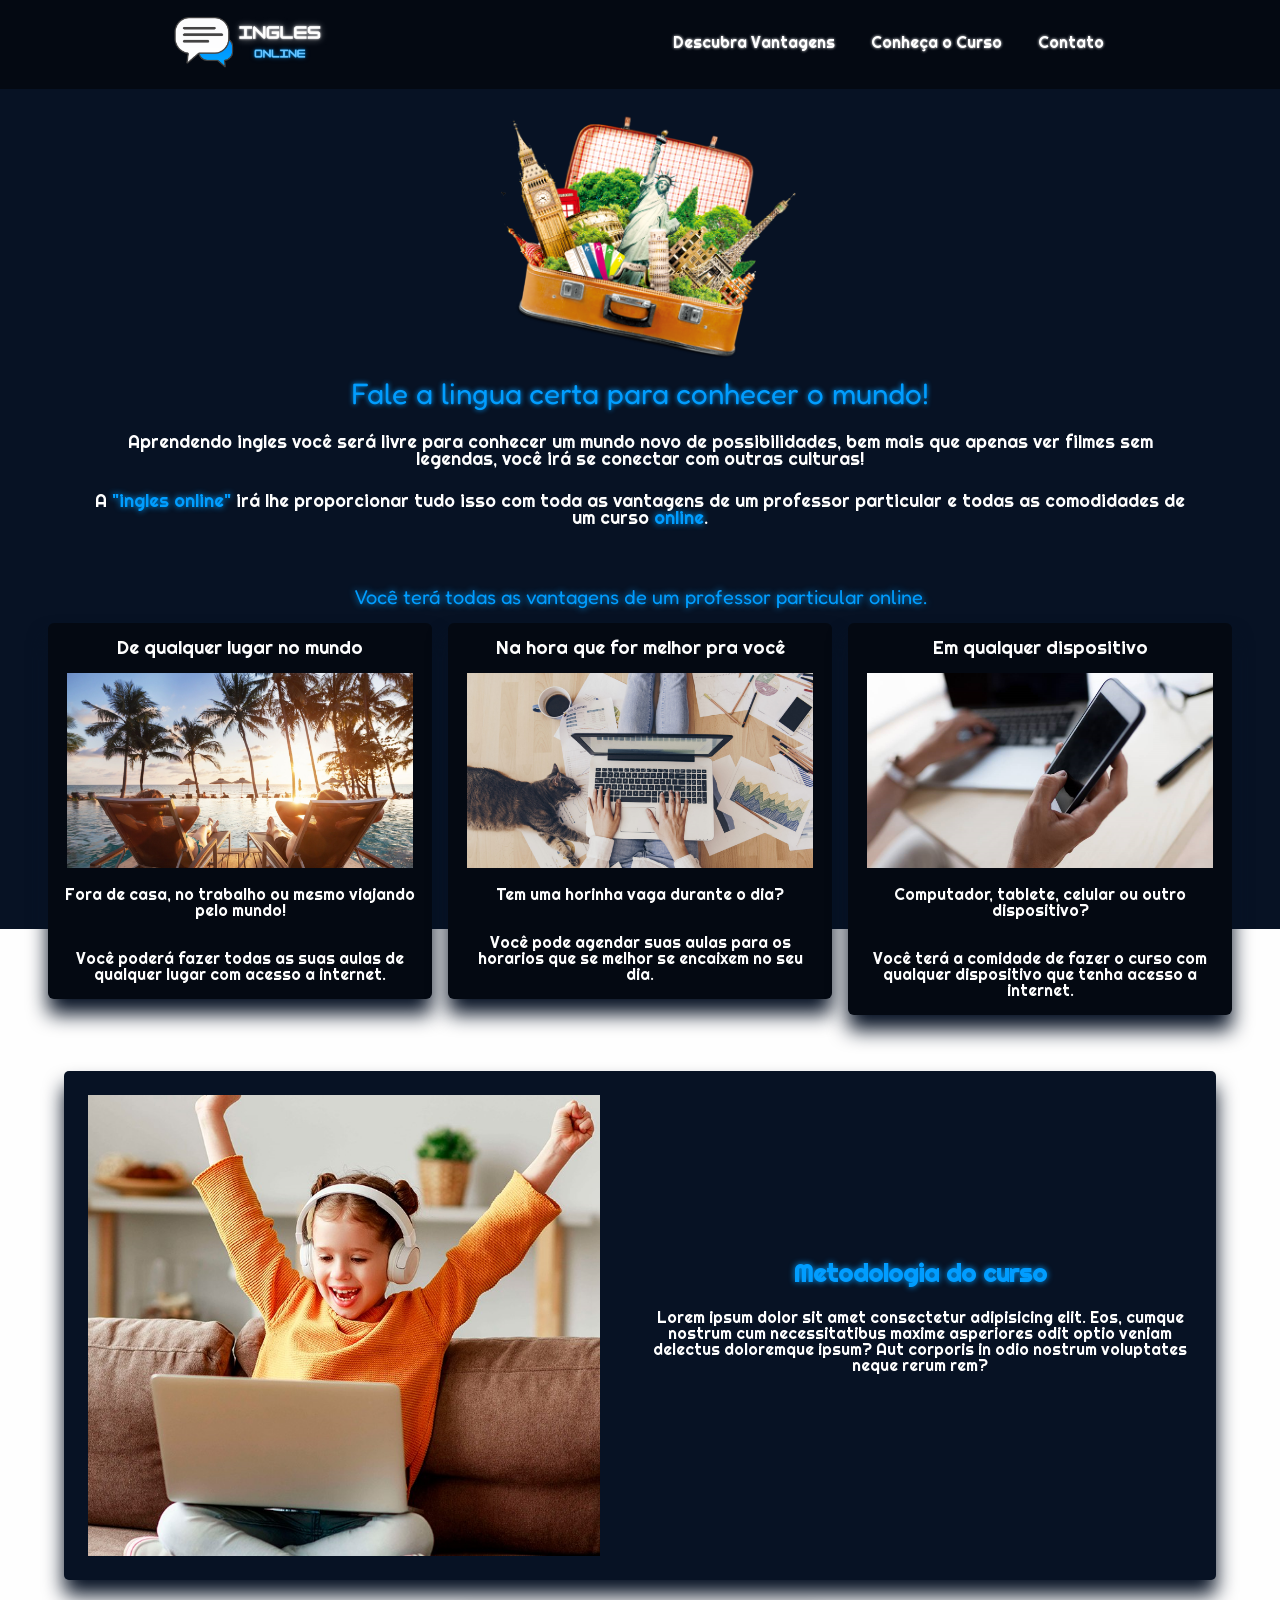
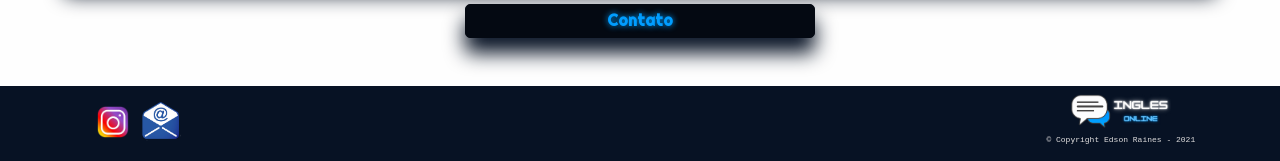
==== index.html @ b85695c8 "cabecalho position" ====
<!DOCTYPE html>
<html lang="pt-br">
<head>
    <meta charset="UTF-8">
    <meta http-equiv="X-UA-Compatible" content="IE=edge">
    <meta name="viewport" content="width=device-width, initial-scale=1.0">
    <title>Ingles Online</title>

    <link rel="preconnect" href="https://fonts.googleapis.com">
    <link rel="preconnect" href="https://fonts.gstatic.com" crossorigin>
    <link href="https://fonts.googleapis.com/css2?family=Fredoka+One&family=Righteous&display=swap" rel="stylesheet">
    <link rel="stylesheet" href="/css/assents/reset.css">
    <link rel="stylesheet" href="/css/assents/base.css">
    <link rel="stylesheet" href="/css/assents/cabecalho.css">
    <link rel="stylesheet" href="/css/assents/chamada.css">
    <link rel="stylesheet" href="/css/assents/vantagens.css">
    <link rel="stylesheet" href="/css/assents/metodologia.css">
    <link rel="stylesheet" href="/css/assents/rodape.css">
</head>
<body>
    <header class="cabecalho container">
        <img class="cabecalho__logo" src="/css/imagens/Logo.png" alt="Logo do site e voltar ao inicio">
        <nav class="cabecalho__navegacao">
            <ul>
                <li class="cabecalho__itens"><a class="cabecalho__link" href="#linkVantagens">Descubra Vantagens</a></li>
                <li class="cabecalho__itens"><a class="cabecalho__link" href="#linkMetodologia">Conheça o Curso</a></li>
                <li class="cabecalho__itens"><a class="cabecalho__link" href="/contato.html">Contato</a></li>
            </ul>
        </nav>
    </header>
    <main>
        <section class="chamada container">
            <img src="/css/imagens/imagemBackHome.png" alt="" class="chamada__imagem">
            <h1 class="chamada__titulo">Fale a lingua certa para conhecer o mundo!</h1>
            <p class="chamada__texto1">Aprendendo ingles você será livre para conhecer um mundo novo de possibilidades, bem mais que apenas ver filmes sem legendas, você irá se conectar com outras culturas!</p>
            <p class="chamada__texto2">A <strong>"ingles online"</strong> irá lhe proporcionar tudo isso com toda as vantagens de um professor particular e todas as comodidades de um curso <strong>online</strong>.</p></p>
        </section>
        <section id="linkVantagens" class="vantagens container">
            <h2 class="vantagens__titulo">Você terá todas as vantagens de um professor particular <strong>online.</strong></h2>
            <ul class="vantagens__lista">
                <li class="vantagens__itens">
                    <h3 class="vantagens__itens--titulos">De qualquer lugar no mundo</h3>
                    <img class="vantagens__itens--imagens" src="/css/imagens/cardAnyPlace.png" alt="">
                    <p class="vantagens__itens--textos">Fora de casa, no trabalho ou mesmo viajando pelo mundo!</p>
                    <p class="vantagens__itens--textos">Você poderá fazer todas as suas aulas de qualquer lugar com acesso a internet.</p>
                </li>
                <li class="vantagens__itens">
                    <h3 class="vantagens__itens--titulos">Na hora que for melhor pra você</h3>
                    <img class="vantagens__itens--imagens" src="/css/imagens/cardBestTime.PNG" alt="">
                    <p class="vantagens__itens--textos">Tem uma horinha vaga durante o dia?</p>
                    <p class="vantagens__itens--textos">Você pode agendar suas aulas para os horarios que se melhor se encaixem no seu dia.</p>
                </li>
                <li class="vantagens__itens">
                    <h3 class="vantagens__itens--titulos">Em qualquer dispositivo</h3>
                    <img class="vantagens__itens--imagens" src="/css/imagens/cardDevices.PNG" alt="">
                    <p class="vantagens__itens--textos">Computador, tablete, celular ou outro dispositivo?  </p>
                    <p class="vantagens__itens--textos">Você terá a comidade de fazer o curso com qualquer dispositivo que tenha acesso a internet.</p>
                </li>
            </ul>
        </section>
        <section id="linkMetodologia" class="metodologia container">
            <div class="metodologia__card">
                <img src="/css/imagens/cardMetodologia.jpg" alt="" class="metodologia__card--imagem">
                <div class="metodologia__card--textBox">
                    <h2 class="metodologia__card--titulo">Metodologia do curso</h2>
                    <p class="metodologia__card--texto">Lorem ipsum dolor sit amet consectetur adipisicing elit. Eos, cumque nostrum cum necessitatibus maxime asperiores odit optio veniam delectus doloremque ipsum? Aut corporis in odio nostrum voluptates neque rerum rem?</p>
                </div>
            </div>
            <h3 class="metodologia__botao--contato">Contato</h3>
        </section>
    </main>
    <footer class="rodape container">
        <ul class="rodape__sociais">
            <li><img class="rodape__sociais--instagram" src="/css/imagens/imgInstagram.png" alt=""></li>
            <li><img class="rodape__sociais--email" src="/css/imagens/imgEmail.png" alt=""></li>
        </ul>
        <div class="rodape__fimDaPagina">
            <img src="/css/imagens/LogoRodape.png" alt="" class="rodape__logo">
            <p class="rodape__copyright">&copy; Copyright Edson Raines - 2021</p>
        </div>
    </footer>
    
</body>
</html>
---- css/assents/base.css ----
/* font-family: 'Fredoka One', cursive; */
body {
    background: #071224;
    font-family: 'Righteous', cursive;
}


.container {
    padding: 0 6%;
}
---- css/assents/cabecalho.css ----
.cabecalho {
    background: #040912;
    width: calc (100vw - 12%);

    display: flex;
    flex-direction: column;
    align-items: center;
    padding: .75rem 0 1rem 0;

}

.cabecalho__logo {
    width: 160px;
    margin: .15rem .50rem .15rem .50rem;

}

.cabecalho__navegacao {
    text-align: center;
}

.cabecalho__itens {
    padding: .50rem 0 0 0;
    display: none;

    color: #fefefe;
    text-shadow: 0 0px 3px #FEFEFE;
}



@media screen and (min-width: 768px) {
    .cabecalho {
        width: 100%;
        flex-direction: row;
        justify-content: space-around; 
        position: fixed;
    }

    .cabecalho__itens {
        display: inline-block;
        padding: 1rem;
    }

}
---- css/assents/chamada.css ----
.chamada {
    width: calc (100vw - 12%);;
    box-sizing: border-box;

    display: flex;
    flex-direction: column;
    align-items: center;
}


.chamada__imagem {
    width: 350px;
    margin: 1rem 0 1rem 0;
}

.chamada__titulo {
    font-family: 'Fredoka One', cursive;
    text-align: center;
    font-size: 1.85rem;
    color: #019DFF;
    text-shadow: 0 0 5px #019DFF;
}

.chamada__texto1 {
    color: #fefefe;
    text-align: center;
    font-size: 1.10rem;
    margin: 1.50rem .80rem ;
}

.chamada__texto2 {
    color: #fefefe;
    text-align: center;
    font-size: 1.10rem;
    margin: 0 .75rem 1.75rem .75rem;
}

.chamada strong {
    color: #019DFF;
    text-shadow: 0 0 6px #019DFF;
    
}

@media screen and (min-width: 768px) {
    .chamada {
        padding-top:  7%;
    }

}
---- css/assents/vantagens.css ----
.vantagens {

    background-image: linear-gradient(to bottom, #071224 0,#071224 30%, #FEFEFE 30%);
    width: calc (100vw - 12%);
    box-sizing: border-box;

    display: flex;
    flex-direction: column;
    align-items: center;

}

.vantagens__titulo {
    color: #019DFF;
    font-family: 'Fredoka One', cursive;
    font-size: 1.25rem;
    text-shadow: 0 0 7px #019DFF;
    text-align: center;
    margin: 2rem 1rem .50rem 1rem;
}

.vantagens__itens {
    color: #FEFEFE;
    background: #040912;
    text-align: center;
    margin: 1.75rem auto;
    width: 85vw;
    border-radius: 6px;
    box-shadow: 0 15px 20px #071224;
}

.vantagens__itens--titulos {
    font-size: 1.15rem;
    padding: 1rem;
}

.vantagens__itens--imagens {
    width: 80vw;
}

.vantagens__itens--textos {
    padding: 1rem;
}

@media screen and (min-width: 768px) {

    .vantagens {

        background-image: linear-gradient(to bottom, #071224 0,#071224 80%, #FEFEFE 30%);

    }

    .vantagens__lista {
        display: inline-flex;
    }

    .vantagens__itens{
        margin: .50rem;
        width: 30vw;
        height: 30%;
    
    }


    .vantagens__itens--imagens {
        width: 27vw;
    }
   

}

@media screen and (min-width: 1336px) {
    .vantagens__itens{
        height: 30vw;
    }

}
---- css/assents/metodologia.css ----
.metodologia {
    background: #FEFEFE;
    width: calc (100vw - 12%);
    box-sizing: border-box;

    display: flex;
    flex-direction: column;
    align-items: center;

    padding: 1.5rem;
}

.metodologia__card {
    background:#071224;
    width: 90vw;

    display: flex;
    flex-direction: column;
    align-items: center;
    border-radius: 5px;
    box-shadow: 0 15px 20px #071224;

    color: #FEFEFE;
    text-align: center;
}

.metodologia__card--imagem {
    width: 80vw;
    padding: 1.5rem;
}

.metodologia__card--titulo {
    
    color: #019DFF;
    font-size:1.50rem;
    font-weight: 600;
    text-shadow: 0 0 6px #019DFF;
    padding: 0 0 1rem 0;
}

.metodologia__card--texto {
    padding: .50rem .75rem 1rem .75rem;
}

.metodologia__botao--contato {
    color: #019DFF;
    background-color: #040912;
    text-align: center;
    font-size: 1rem;
    font-weight: 600;
    text-shadow: 0 0 6px #019DFF;
    box-shadow: 0 15px 20px #071224;
    

    display: block;

    width: 50%;
    max-width: 350px;

    box-sizing: border-box;

    padding: .50rem .75rem;
    margin-top: 1.5rem;

    border: 1px solid #040912;
    border-radius: 5px;
}

@media screen and (min-width: 768px) {

    .metodologia{
        padding: 3rem 1.5rem;


    }
    .metodologia__card {

        flex-direction: row;
    }

    .metodologia__card--imagem {
        width: 40vw;
    }
    
}
---- css/assents/rodape.css ----
.rodape {

    width: calc (100vw - 12%);

    display: flex;
    flex-direction:row;
    flex-wrap: wrap;
    justify-content: space-between;

}

.rodape__sociais {

    display: flex;
    padding: 1rem;
    
}

.rodape__sociais--instagram {
    width: 40px;
    padding-right: .50rem;
}

.rodape__sociais--email {
    width: 40px;
}


.rodape__fimDaPagina{
    display: flex;
    flex-direction: column;
    align-items: center;
    margin: .50rem;
    
}

.rodape__logo {
    width: 100px;
    margin-bottom: .50rem;
}

.rodape__copyright {
    font-family: 'Courier New', Courier, monospace;
    color: #e1dfdf;
    font-size: .50rem;
}
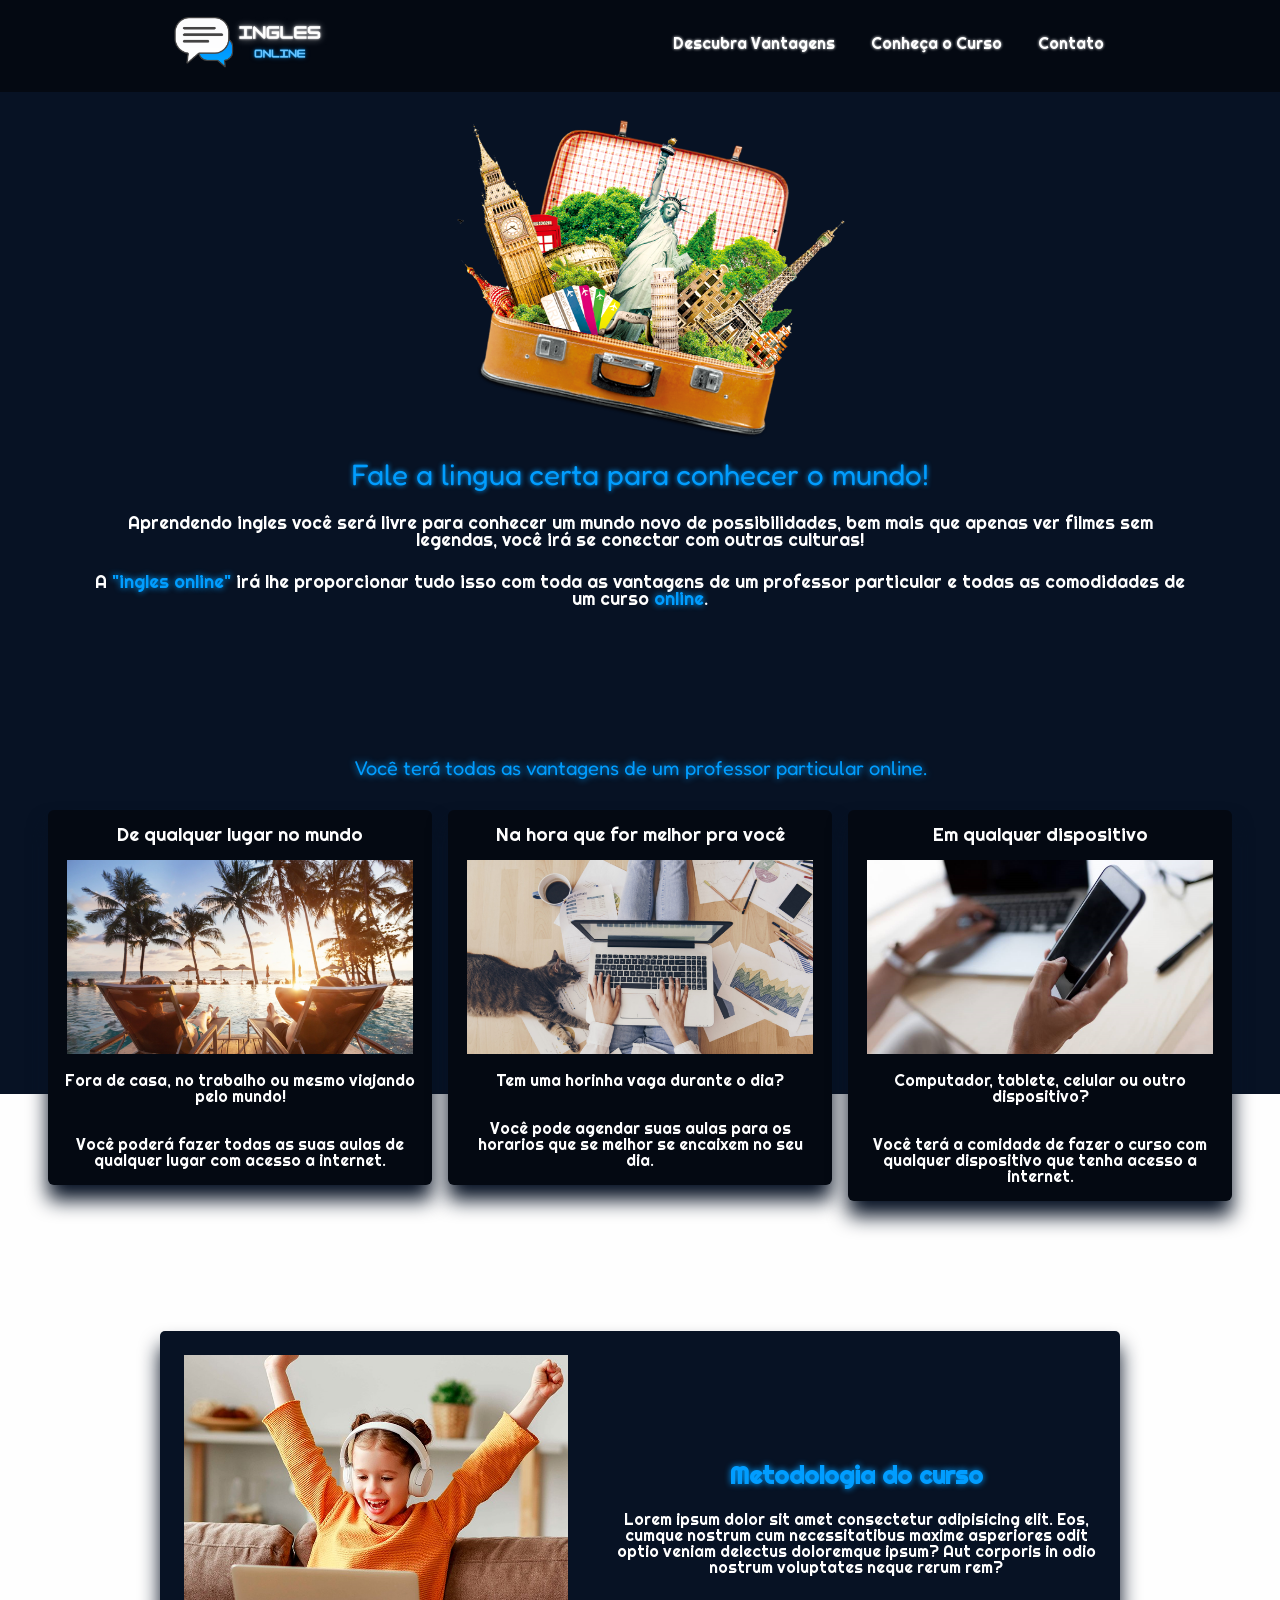
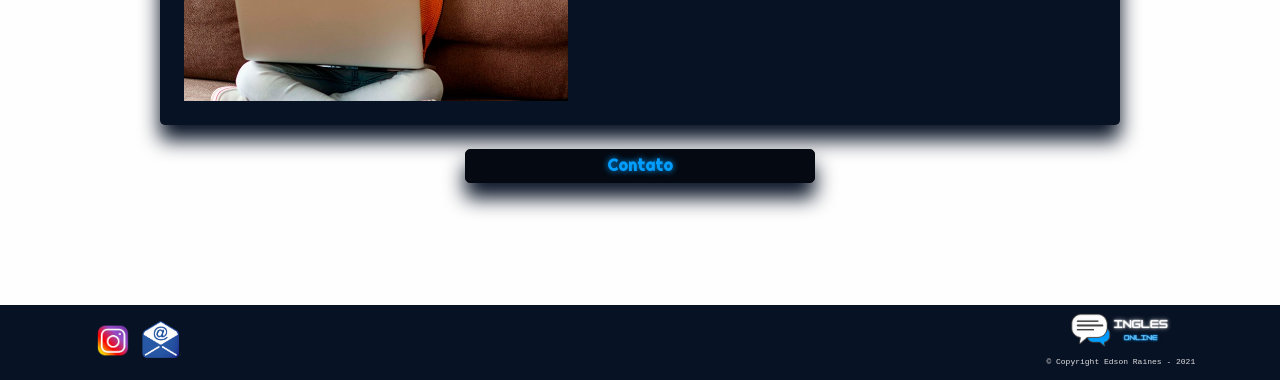
==== commit e6575e11: "adicionando alts ao html" ====
--- a/index.html
+++ b/index.html
@@ -19,7 +19,7 @@
 </head>
 <body>
     <header class="cabecalho container">
-        <img class="cabecalho__logo" src="/css/imagens/Logo.png" alt="Logo do site e voltar ao inicio">
+        <a href="/index.html"><img class="cabecalho__logo" src="/css/imagens/Logo.png" alt="Logo do site e voltar ao inicio"></a>
         <nav class="cabecalho__navegacao">
             <ul>
                 <li class="cabecalho__itens"><a class="cabecalho__link" href="#linkVantagens">Descubra Vantagens</a></li>
@@ -30,7 +30,7 @@
     </header>
     <main>
         <section class="chamada container">
-            <img src="/css/imagens/imagemBackHome.png" alt="" class="chamada__imagem">
+            <img src="/css/imagens/imagemBackHome.png" alt="Mala de viajem aberta com simbolos dos principais pontos turisticos do mundo, torre de londres, estatua da liberdade, torre eiffel e etc..." class="chamada__imagem">
             <h1 class="chamada__titulo">Fale a lingua certa para conhecer o mundo!</h1>
             <p class="chamada__texto1">Aprendendo ingles você será livre para conhecer um mundo novo de possibilidades, bem mais que apenas ver filmes sem legendas, você irá se conectar com outras culturas!</p>
             <p class="chamada__texto2">A <strong>"ingles online"</strong> irá lhe proporcionar tudo isso com toda as vantagens de um professor particular e todas as comodidades de um curso <strong>online</strong>.</p></p>
@@ -40,19 +40,19 @@
             <ul class="vantagens__lista">
                 <li class="vantagens__itens">
                     <h3 class="vantagens__itens--titulos">De qualquer lugar no mundo</h3>
-                    <img class="vantagens__itens--imagens" src="/css/imagens/cardAnyPlace.png" alt="">
+                    <img class="vantagens__itens--imagens" src="/css/imagens/cardAnyPlace.png" alt="casal em cadeiras de praia de frente para o mar">
                     <p class="vantagens__itens--textos">Fora de casa, no trabalho ou mesmo viajando pelo mundo!</p>
                     <p class="vantagens__itens--textos">Você poderá fazer todas as suas aulas de qualquer lugar com acesso a internet.</p>
                 </li>
                 <li class="vantagens__itens">
                     <h3 class="vantagens__itens--titulos">Na hora que for melhor pra você</h3>
-                    <img class="vantagens__itens--imagens" src="/css/imagens/cardBestTime.PNG" alt="">
+                    <img class="vantagens__itens--imagens" src="/css/imagens/cardBestTime.PNG" alt="pessoa sentada com notabook em cima da coxa, com um copo de café do lado e um gato deitado ao lado">
                     <p class="vantagens__itens--textos">Tem uma horinha vaga durante o dia?</p>
                     <p class="vantagens__itens--textos">Você pode agendar suas aulas para os horarios que se melhor se encaixem no seu dia.</p>
                 </li>
                 <li class="vantagens__itens">
                     <h3 class="vantagens__itens--titulos">Em qualquer dispositivo</h3>
-                    <img class="vantagens__itens--imagens" src="/css/imagens/cardDevices.PNG" alt="">
+                    <img class="vantagens__itens--imagens" src="/css/imagens/cardDevices.PNG" alt="Pessoa usando smartphone enquanto outra pessoa digita em um notebook em cima de uma mesa ao fundo">
                     <p class="vantagens__itens--textos">Computador, tablete, celular ou outro dispositivo?  </p>
                     <p class="vantagens__itens--textos">Você terá a comidade de fazer o curso com qualquer dispositivo que tenha acesso a internet.</p>
                 </li>
@@ -60,25 +60,24 @@
         </section>
         <section id="linkMetodologia" class="metodologia container">
             <div class="metodologia__card">
-                <img src="/css/imagens/cardMetodologia.jpg" alt="" class="metodologia__card--imagem">
+                <img src="/css/imagens/cardMetodologia.jpg" alt="Criança feliz usando blusa laranja comemorando com os braços para cima, sentada com notebook no colo e fones de ouvido brancos" class="metodologia__card--imagem">
                 <div class="metodologia__card--textBox">
                     <h2 class="metodologia__card--titulo">Metodologia do curso</h2>
                     <p class="metodologia__card--texto">Lorem ipsum dolor sit amet consectetur adipisicing elit. Eos, cumque nostrum cum necessitatibus maxime asperiores odit optio veniam delectus doloremque ipsum? Aut corporis in odio nostrum voluptates neque rerum rem?</p>
                 </div>
             </div>
-            <h3 class="metodologia__botao--contato">Contato</h3>
+            <h3 class="metodologia__botao--contato"><a href="/contato.html">Contato</a></h3>
         </section>
     </main>
     <footer class="rodape container">
         <ul class="rodape__sociais">
-            <li><img class="rodape__sociais--instagram" src="/css/imagens/imgInstagram.png" alt=""></li>
-            <li><img class="rodape__sociais--email" src="/css/imagens/imgEmail.png" alt=""></li>
+            <li><img class="rodape__sociais--instagram" src="/css/imagens/imgInstagram.png" alt="logo Instagram"></li>
+            <li><img class="rodape__sociais--email" src="/css/imagens/imgEmail.png" alt="envelope aberto com simbolo de uso de email"></li>
         </ul>
         <div class="rodape__fimDaPagina">
-            <img src="/css/imagens/LogoRodape.png" alt="" class="rodape__logo">
+            <a href="/index.html"><img src="/css/imagens/LogoRodape.png" alt="Logo do site e voltar ao inicio" class="rodape__logo"></a>
             <p class="rodape__copyright">&copy; Copyright Edson Raines - 2021</p>
         </div>
     </footer>
-    
 </body>
 </html>
--- a/css/assents/cabecalho.css
+++ b/css/assents/cabecalho.css
@@ -29,7 +29,7 @@
 
 
 
-@media screen and (min-width: 768px) {
+@media screen and (min-width: 1024px) {
     .cabecalho {
         width: 100%;
         flex-direction: row;
--- a/css/assents/chamada.css
+++ b/css/assents/chamada.css
@@ -9,7 +9,7 @@
 
 
 .chamada__imagem {
-    width: 350px;
+    width: 98%;
     margin: 1rem 0 1rem 0;
 }
 
@@ -41,9 +41,13 @@
     
 }
 
-@media screen and (min-width: 768px) {
+@media screen and (min-width: 1024px) {
     .chamada {
         padding-top:  7%;
     }
 
+    .chamada__imagem {
+        max-width: 460px;
+    }
+
 }
--- a/css/assents/vantagens.css
+++ b/css/assents/vantagens.css
@@ -42,12 +42,17 @@
     padding: 1rem;
 }
 
-@media screen and (min-width: 768px) {
+@media screen and (min-width: 1024px) {
 
     .vantagens {
 
         background-image: linear-gradient(to bottom, #071224 0,#071224 80%, #FEFEFE 30%);
+        padding-top: 7%;
 
+    }
+
+    .vantagens__titulo {
+        margin-bottom: 1.5rem;
     }
 
     .vantagens__lista {
--- a/css/assents/metodologia.css
+++ b/css/assents/metodologia.css
@@ -66,20 +66,20 @@
     border-radius: 5px;
 }
 
-@media screen and (min-width: 768px) {
+@media screen and (min-width: 1024px) {
 
     .metodologia{
-        padding: 3rem 1.5rem;
+        padding: 9.5% 1.5rem;
 
 
     }
     .metodologia__card {
 
         flex-direction: row;
+        width: 75vw;
     }
 
     .metodologia__card--imagem {
-        width: 40vw;
+        width: 30vw;
     }
-    
 }
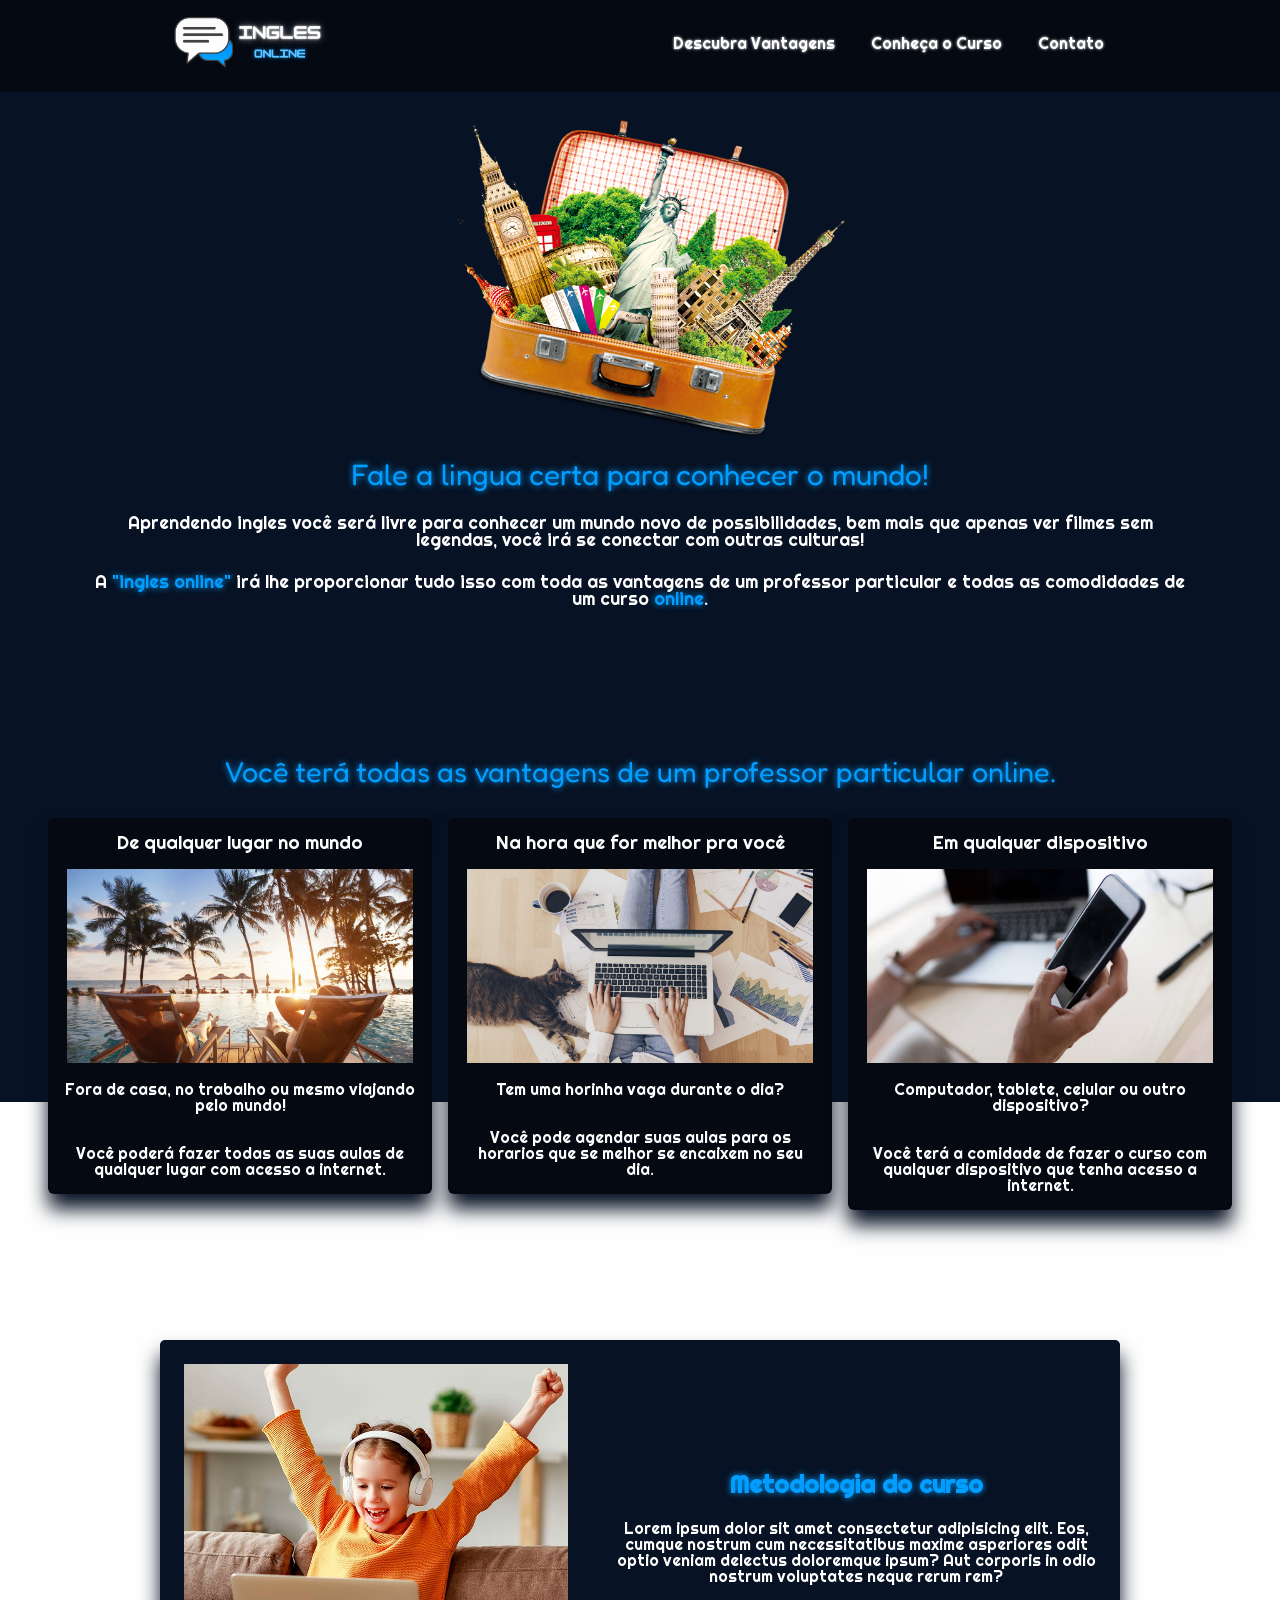
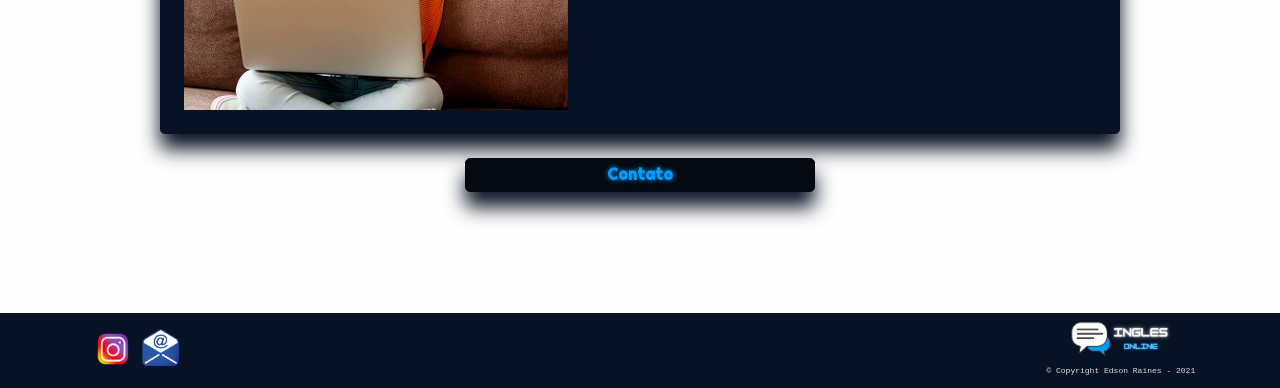
==== commit 667175d0: "update email" ====
--- a/index.html
+++ b/index.html
@@ -5,7 +5,6 @@
     <meta http-equiv="X-UA-Compatible" content="IE=edge">
     <meta name="viewport" content="width=device-width, initial-scale=1.0">
     <title>Ingles Online</title>
-
     <link rel="preconnect" href="https://fonts.googleapis.com">
     <link rel="preconnect" href="https://fonts.gstatic.com" crossorigin>
     <link href="https://fonts.googleapis.com/css2?family=Fredoka+One&family=Righteous&display=swap" rel="stylesheet">
@@ -71,8 +70,8 @@
     </main>
     <footer class="rodape container">
         <ul class="rodape__sociais">
-            <li><img class="rodape__sociais--instagram" src="/css/imagens/imgInstagram.png" alt="logo Instagram"></li>
-            <li><img class="rodape__sociais--email" src="/css/imagens/imgEmail.png" alt="envelope aberto com simbolo de uso de email"></li>
+            <li><a href="/index.html"><img class="rodape__sociais--instagram" src="/css/imagens/imgInstagram.png" alt="logo Instagram"></a></li>
+            <li><a href="mailto:contato@email.com"><img class="rodape__sociais--email" src="/css/imagens/imgEmail.png" alt="envelope aberto com simbolo de uso de email"></a></li>
         </ul>
         <div class="rodape__fimDaPagina">
             <a href="/index.html"><img src="/css/imagens/LogoRodape.png" alt="Logo do site e voltar ao inicio" class="rodape__logo"></a>
--- a/css/assents/cabecalho.css
+++ b/css/assents/cabecalho.css
@@ -6,13 +6,11 @@
     flex-direction: column;
     align-items: center;
     padding: .75rem 0 1rem 0;
-
 }
 
 .cabecalho__logo {
+    margin: .15rem .50rem .15rem .50rem;
     width: 160px;
-    margin: .15rem .50rem .15rem .50rem;
-
 }
 
 .cabecalho__navegacao {
@@ -20,8 +18,8 @@
 }
 
 .cabecalho__itens {
+    display: none;
     padding: .50rem 0 0 0;
-    display: none;
 
     color: #fefefe;
     text-shadow: 0 0px 3px #FEFEFE;
@@ -29,9 +27,11 @@
 
 
 
+
 @media screen and (min-width: 1024px) {
     .cabecalho {
         width: 100%;
+
         flex-direction: row;
         justify-content: space-around; 
         position: fixed;
@@ -42,4 +42,10 @@
         padding: 1rem;
     }
 
+    .cabecalho__itens:hover {
+        transform: scale(1.1);
+        transition: 400ms;
+        cursor: pointer;
+        text-shadow: 0 1px 4px #FEFEFE;
+    }
 }
--- a/css/assents/chamada.css
+++ b/css/assents/chamada.css
@@ -1,12 +1,11 @@
 .chamada {
+    box-sizing: border-box;
     width: calc (100vw - 12%);;
-    box-sizing: border-box;
 
     display: flex;
     flex-direction: column;
     align-items: center;
 }
-
 
 .chamada__imagem {
     width: 98%;
@@ -14,17 +13,18 @@
 }
 
 .chamada__titulo {
+    color: #019DFF;
     font-family: 'Fredoka One', cursive;
+    font-size: 1.85rem;
     text-align: center;
-    font-size: 1.85rem;
-    color: #019DFF;
-    text-shadow: 0 0 5px #019DFF;
+    text-shadow: 0 0 6px #019DFF;
 }
 
 .chamada__texto1 {
     color: #fefefe;
     text-align: center;
     font-size: 1.10rem;
+
     margin: 1.50rem .80rem ;
 }
 
@@ -32,14 +32,16 @@
     color: #fefefe;
     text-align: center;
     font-size: 1.10rem;
+
     margin: 0 .75rem 1.75rem .75rem;
 }
 
 .chamada strong {
     color: #019DFF;
     text-shadow: 0 0 6px #019DFF;
-    
+
 }
+
 
 @media screen and (min-width: 1024px) {
     .chamada {
@@ -50,4 +52,8 @@
         max-width: 460px;
     }
 
+    .chamada__imagem:hover {
+        transform: scale(1.1);
+        transition: 400ms;
+    }
 }
--- a/css/assents/vantagens.css
+++ b/css/assents/vantagens.css
@@ -1,30 +1,33 @@
 .vantagens {
-
     background-image: linear-gradient(to bottom, #071224 0,#071224 30%, #FEFEFE 30%);
     width: calc (100vw - 12%);
+
     box-sizing: border-box;
 
     display: flex;
     flex-direction: column;
     align-items: center;
-
 }
 
 .vantagens__titulo {
     color: #019DFF;
     font-family: 'Fredoka One', cursive;
     font-size: 1.25rem;
-    text-shadow: 0 0 7px #019DFF;
+    text-shadow: 0 0 6px #019DFF;
     text-align: center;
+
     margin: 2rem 1rem .50rem 1rem;
 }
 
 .vantagens__itens {
     color: #FEFEFE;
     background: #040912;
+
     text-align: center;
+
+    width: 85vw;
     margin: 1.75rem auto;
-    width: 85vw;
+
     border-radius: 6px;
     box-shadow: 0 15px 20px #071224;
 }
@@ -42,17 +45,17 @@
     padding: 1rem;
 }
 
+
 @media screen and (min-width: 1024px) {
 
     .vantagens {
-
         background-image: linear-gradient(to bottom, #071224 0,#071224 80%, #FEFEFE 30%);
         padding-top: 7%;
-
     }
 
     .vantagens__titulo {
         margin-bottom: 1.5rem;
+        font-size: 1.8rem;
     }
 
     .vantagens__lista {
@@ -63,9 +66,12 @@
         margin: .50rem;
         width: 30vw;
         height: 30%;
-    
     }
 
+    .vantagens__itens:hover {
+        transform: scale(1.1);
+        transition: 400ms;
+    }
 
     .vantagens__itens--imagens {
         width: 27vw;
@@ -78,5 +84,4 @@
     .vantagens__itens{
         height: 30vw;
     }
-
 }
--- a/css/assents/metodologia.css
+++ b/css/assents/metodologia.css
@@ -1,7 +1,7 @@
 .metodologia {
     background: #FEFEFE;
+    box-sizing: border-box;
     width: calc (100vw - 12%);
-    box-sizing: border-box;
 
     display: flex;
     flex-direction: column;
@@ -17,6 +17,7 @@
     display: flex;
     flex-direction: column;
     align-items: center;
+
     border-radius: 5px;
     box-shadow: 0 15px 20px #071224;
 
@@ -30,11 +31,11 @@
 }
 
 .metodologia__card--titulo {
-    
     color: #019DFF;
     font-size:1.50rem;
     font-weight: 600;
     text-shadow: 0 0 6px #019DFF;
+
     padding: 0 0 1rem 0;
 }
 
@@ -48,17 +49,15 @@
     text-align: center;
     font-size: 1rem;
     font-weight: 600;
-    text-shadow: 0 0 6px #019DFF;
-    box-shadow: 0 15px 20px #071224;
-    
-
-    display: block;
+    text-shadow: 0 0 5px #019DFF;
 
     width: 50%;
     max-width: 350px;
 
+    display: block;
+    box-shadow: 0 15px 20px #071224;
     box-sizing: border-box;
-
+    
     padding: .50rem .75rem;
     margin-top: 1.5rem;
 
@@ -66,15 +65,14 @@
     border-radius: 5px;
 }
 
+
 @media screen and (min-width: 1024px) {
 
     .metodologia{
         padding: 9.5% 1.5rem;
+    }
 
-
-    }
     .metodologia__card {
-
         flex-direction: row;
         width: 75vw;
     }
@@ -82,4 +80,10 @@
     .metodologia__card--imagem {
         width: 30vw;
     }
+
+    .metodologia__botao--contato:hover {
+        transform: scale(1.1);
+        transition: 400ms;
+        cursor: pointer;
+    }
 }
--- a/css/assents/rodape.css
+++ b/css/assents/rodape.css
@@ -1,19 +1,16 @@
 .rodape {
-
     width: calc (100vw - 12%);
 
     display: flex;
     flex-direction:row;
     flex-wrap: wrap;
     justify-content: space-between;
-
 }
 
 .rodape__sociais {
-
     display: flex;
     padding: 1rem;
-    
+
 }
 
 .rodape__sociais--instagram {
@@ -31,7 +28,6 @@
     flex-direction: column;
     align-items: center;
     margin: .50rem;
-    
 }
 
 .rodape__logo {
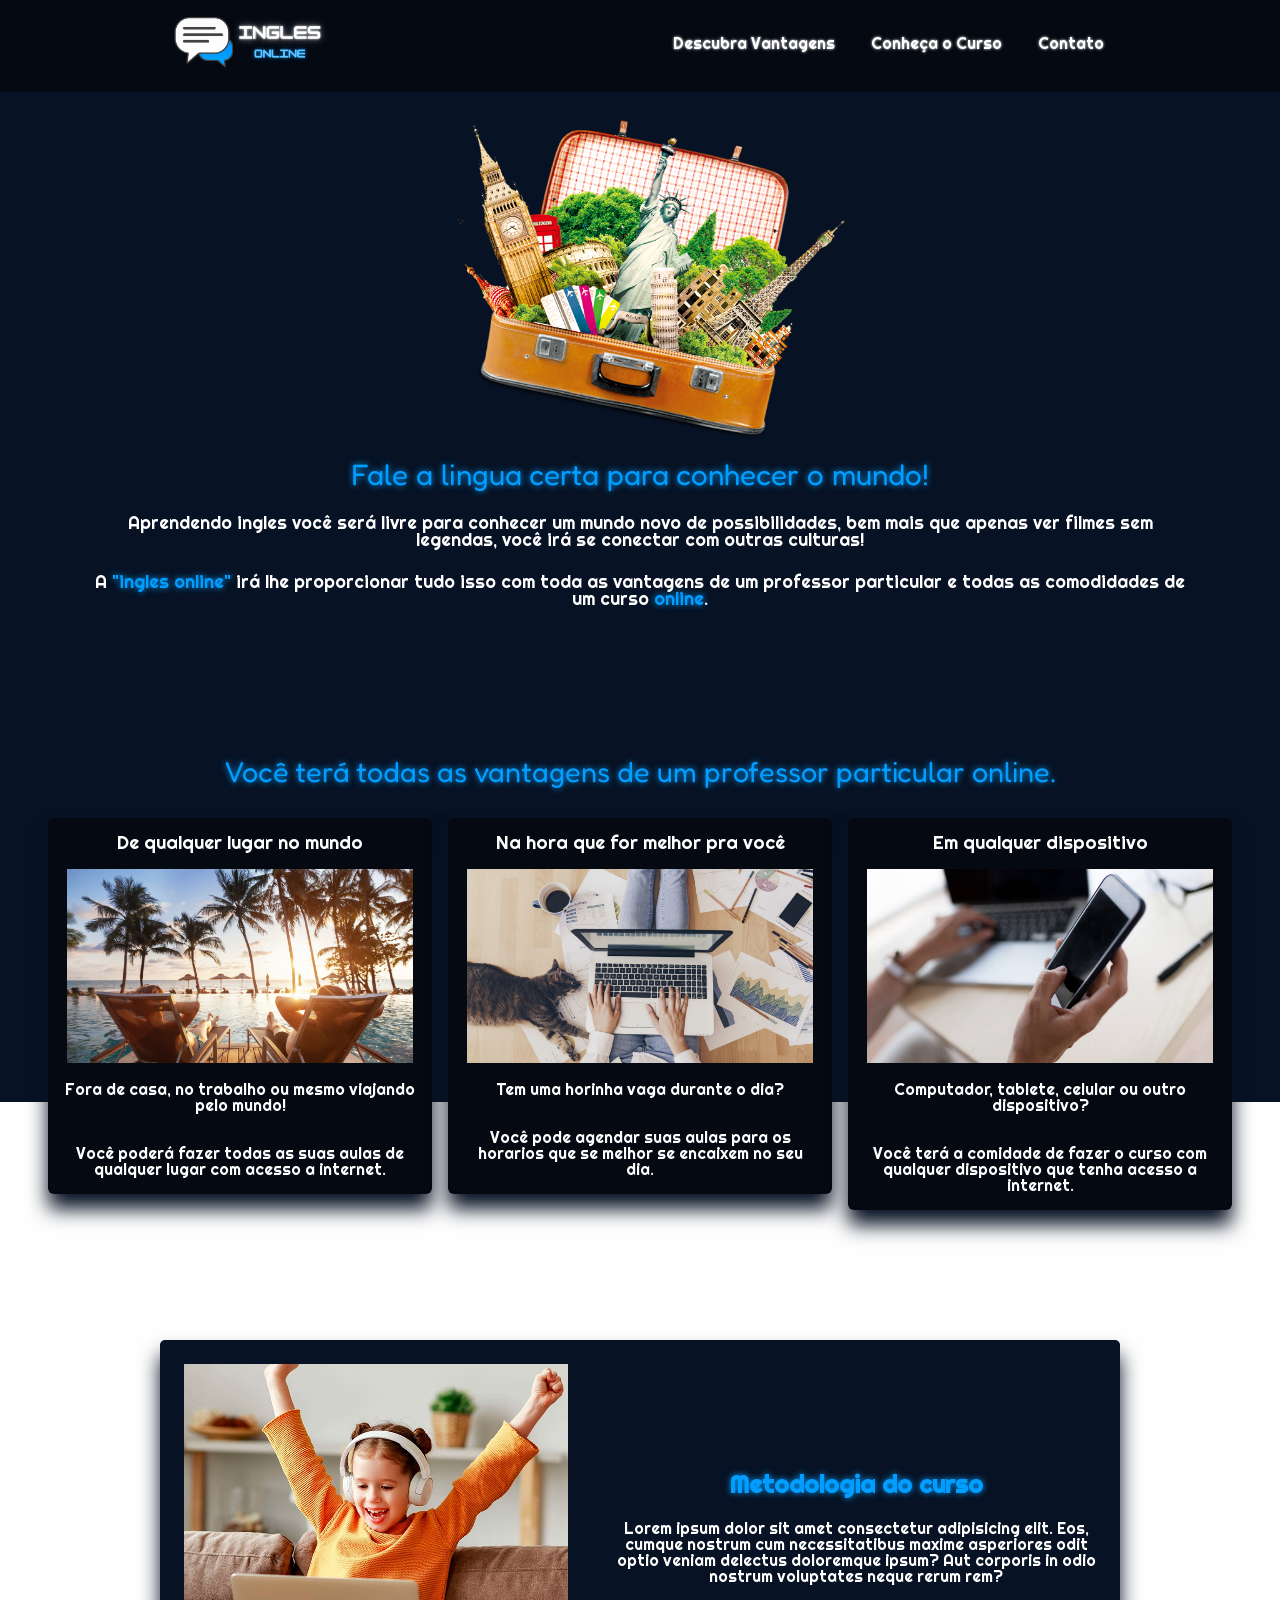
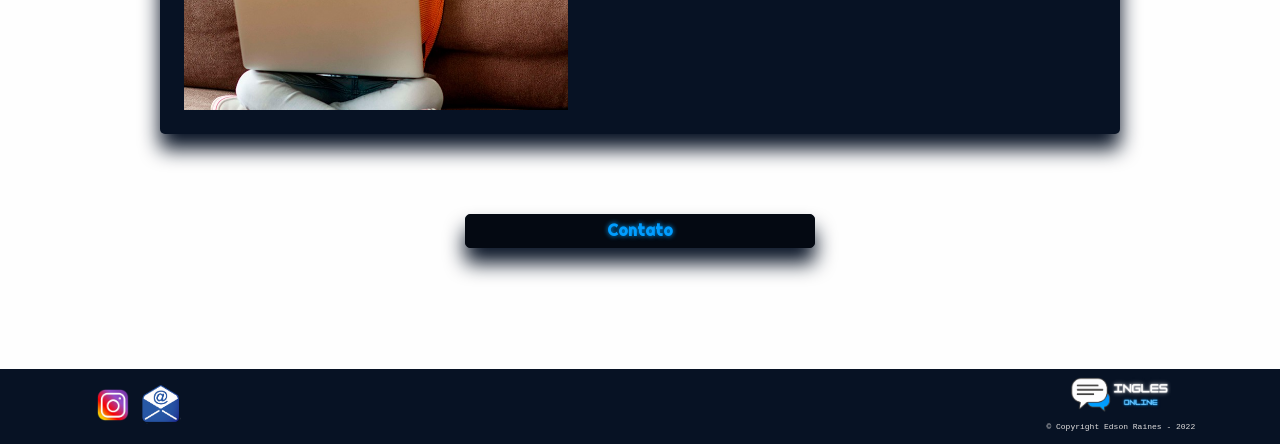
==== commit bca971cb: "update footer" ====
--- a/index.html
+++ b/index.html
@@ -75,7 +75,7 @@
         </ul>
         <div class="rodape__fimDaPagina">
             <a href="/index.html"><img src="/css/imagens/LogoRodape.png" alt="Logo do site e voltar ao inicio" class="rodape__logo"></a>
-            <p class="rodape__copyright">&copy; Copyright Edson Raines - 2021</p>
+            <p class="rodape__copyright">&copy; Copyright Edson Raines - 2022</p>
         </div>
     </footer>
 </body>
--- a/css/assents/cabecalho.css
+++ b/css/assents/cabecalho.css
@@ -48,4 +48,12 @@
         cursor: pointer;
         text-shadow: 0 1px 4px #FEFEFE;
     }
+}
+
+@media screen and (min-width: 1600px){
+
+    .cabecalho__itens {
+        font-size: 1.5rem;
+    }
+
 }
--- a/css/assents/chamada.css
+++ b/css/assents/chamada.css
@@ -1,6 +1,6 @@
 .chamada {
     box-sizing: border-box;
-    width: calc (100vw - 12%);;
+    width: calc (100vw - 12%);
 
     display: flex;
     flex-direction: column;
@@ -57,3 +57,19 @@
         transition: 400ms;
     }
 }
+
+@media screen and (min-width: 1600px){
+    .chamada__titulo {
+        font-size: 3.5rem;
+    }
+
+    .chamada__texto1, .chamada__texto2 {
+        font-size: 2.0rem;
+    }
+
+    .chamada__imagem {
+        max-width: 800px;
+    }
+}
+
+
--- a/css/assents/vantagens.css
+++ b/css/assents/vantagens.css
@@ -84,4 +84,20 @@
     .vantagens__itens{
         height: 30vw;
     }
+}
+
+
+@media screen and (min-width: 1600px){
+
+    .vantagens__titulo {    
+        font-size: 3rem; 
+    }
+
+    .vantagens__itens--titulos {
+        font-size: 1.75rem;
+    }
+
+    .vantagens__itens--textos {
+        font-size: 1.25rem;
+    }
 }
--- a/css/assents/metodologia.css
+++ b/css/assents/metodologia.css
@@ -81,9 +81,29 @@
         width: 30vw;
     }
 
+    .metodologia__botao--contato {
+        margin-top: 5rem;
+    }
+
     .metodologia__botao--contato:hover {
         transform: scale(1.1);
         transition: 400ms;
         cursor: pointer;
     }
+}
+
+@media screen and (min-width: 1600px) {
+
+    .metodologia__card--titulo {
+        font-size: 2.5rem;
+    }
+
+    .metodologia__card--texto {
+        font-size: 1.75rem;
+    }
+
+    .metodologia__botao--contato {
+        max-width: 400px;
+        font-size: 1.75rem;
+    }
 }
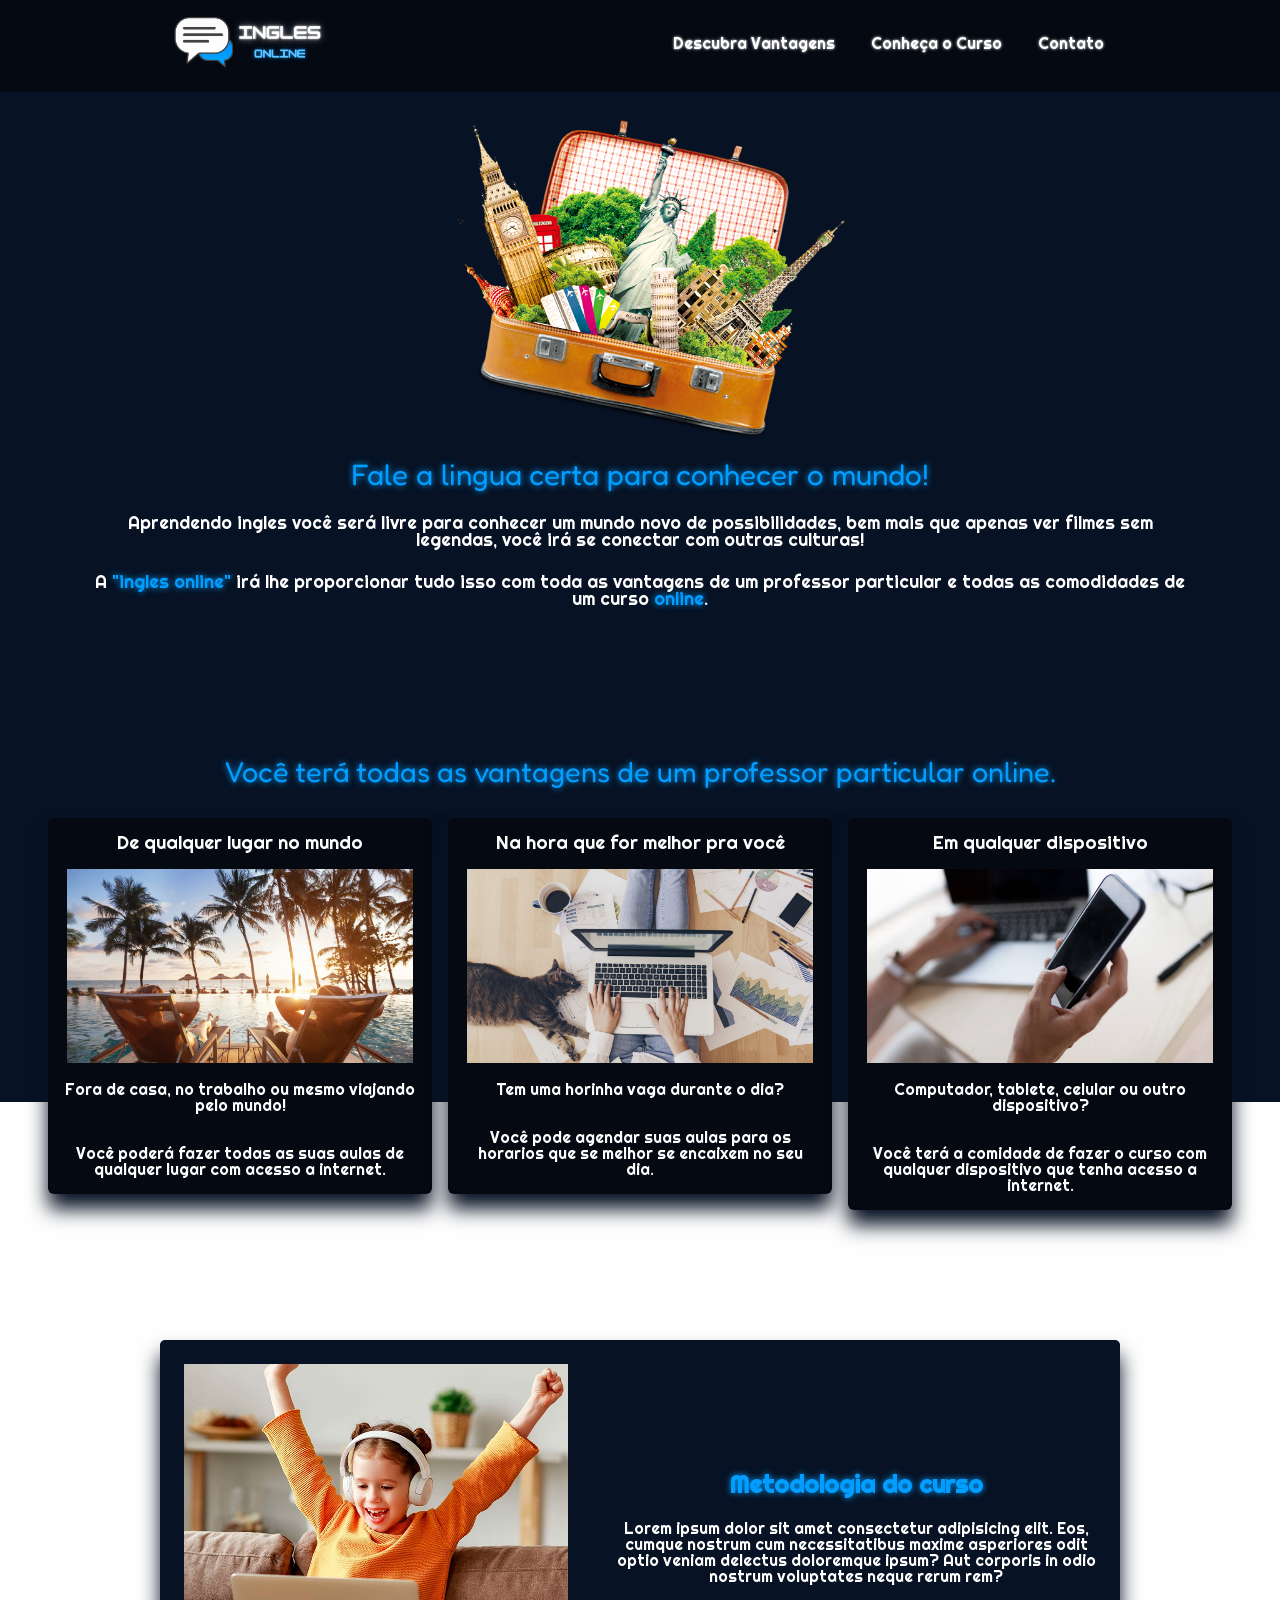
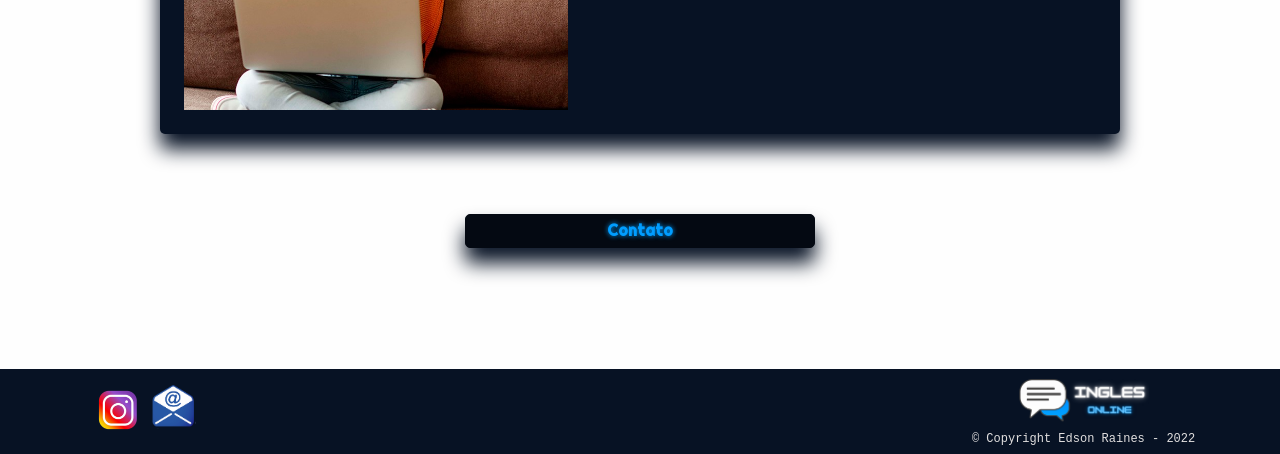
==== commit 8ea372ee: "refactoring" ====
--- a/index.html
+++ b/index.html
@@ -1,5 +1,6 @@
 <!DOCTYPE html>
 <html lang="pt-br">
+
 <head>
     <meta charset="UTF-8">
     <meta http-equiv="X-UA-Compatible" content="IE=edge">
@@ -16,12 +17,15 @@
     <link rel="stylesheet" href="/css/assents/metodologia.css">
     <link rel="stylesheet" href="/css/assents/rodape.css">
 </head>
+
 <body>
     <header class="cabecalho container">
-        <a href="/index.html"><img class="cabecalho__logo" src="/css/imagens/Logo.png" alt="Logo do site e voltar ao inicio"></a>
+        <a href="/index.html"><img class="cabecalho__logo" src="/css/imagens/Logo.png"
+                alt="Logo do site e voltar ao inicio"></a>
         <nav class="cabecalho__navegacao">
             <ul>
-                <li class="cabecalho__itens"><a class="cabecalho__link" href="#linkVantagens">Descubra Vantagens</a></li>
+                <li class="cabecalho__itens"><a class="cabecalho__link" href="#linkVantagens">Descubra Vantagens</a>
+                </li>
                 <li class="cabecalho__itens"><a class="cabecalho__link" href="#linkMetodologia">Conheça o Curso</a></li>
                 <li class="cabecalho__itens"><a class="cabecalho__link" href="/contato.html">Contato</a></li>
             </ul>
@@ -29,40 +33,56 @@
     </header>
     <main>
         <section class="chamada container">
-            <img src="/css/imagens/imagemBackHome.png" alt="Mala de viajem aberta com simbolos dos principais pontos turisticos do mundo, torre de londres, estatua da liberdade, torre eiffel e etc..." class="chamada__imagem">
+            <img src="/css/imagens/imagemBackHome.png"
+                alt="Mala de viajem aberta com simbolos dos principais pontos turisticos do mundo, torre de londres, estatua da liberdade, torre eiffel e etc..."
+                class="chamada__imagem">
             <h1 class="chamada__titulo">Fale a lingua certa para conhecer o mundo!</h1>
-            <p class="chamada__texto1">Aprendendo ingles você será livre para conhecer um mundo novo de possibilidades, bem mais que apenas ver filmes sem legendas, você irá se conectar com outras culturas!</p>
-            <p class="chamada__texto2">A <strong>"ingles online"</strong> irá lhe proporcionar tudo isso com toda as vantagens de um professor particular e todas as comodidades de um curso <strong>online</strong>.</p></p>
+            <p class="chamada__texto1">Aprendendo ingles você será livre para conhecer um mundo novo de possibilidades,
+                bem mais que apenas ver filmes sem legendas, você irá se conectar com outras culturas!</p>
+            <p class="chamada__texto2">A <strong>"ingles online"</strong> irá lhe proporcionar tudo isso com toda as
+                vantagens de um professor particular e todas as comodidades de um curso <strong>online</strong>.</p>
+            </p>
         </section>
         <section id="linkVantagens" class="vantagens container">
-            <h2 class="vantagens__titulo">Você terá todas as vantagens de um professor particular <strong>online.</strong></h2>
+            <h2 class="vantagens__titulo">Você terá todas as vantagens de um professor particular
+                <strong>online.</strong></h2>
             <ul class="vantagens__lista">
                 <li class="vantagens__itens">
                     <h3 class="vantagens__itens--titulos">De qualquer lugar no mundo</h3>
-                    <img class="vantagens__itens--imagens" src="/css/imagens/cardAnyPlace.png" alt="casal em cadeiras de praia de frente para o mar">
+                    <img class="vantagens__itens--imagens" src="/css/imagens/cardAnyPlace.png"
+                        alt="casal em cadeiras de praia de frente para o mar">
                     <p class="vantagens__itens--textos">Fora de casa, no trabalho ou mesmo viajando pelo mundo!</p>
-                    <p class="vantagens__itens--textos">Você poderá fazer todas as suas aulas de qualquer lugar com acesso a internet.</p>
+                    <p class="vantagens__itens--textos">Você poderá fazer todas as suas aulas de qualquer lugar com
+                        acesso a internet.</p>
                 </li>
                 <li class="vantagens__itens">
                     <h3 class="vantagens__itens--titulos">Na hora que for melhor pra você</h3>
-                    <img class="vantagens__itens--imagens" src="/css/imagens/cardBestTime.PNG" alt="pessoa sentada com notabook em cima da coxa, com um copo de café do lado e um gato deitado ao lado">
+                    <img class="vantagens__itens--imagens" src="/css/imagens/cardBestTime.PNG"
+                        alt="pessoa sentada com notabook em cima da coxa, com um copo de café do lado e um gato deitado ao lado">
                     <p class="vantagens__itens--textos">Tem uma horinha vaga durante o dia?</p>
-                    <p class="vantagens__itens--textos">Você pode agendar suas aulas para os horarios que se melhor se encaixem no seu dia.</p>
+                    <p class="vantagens__itens--textos">Você pode agendar suas aulas para os horarios que se melhor se
+                        encaixem no seu dia.</p>
                 </li>
                 <li class="vantagens__itens">
                     <h3 class="vantagens__itens--titulos">Em qualquer dispositivo</h3>
-                    <img class="vantagens__itens--imagens" src="/css/imagens/cardDevices.PNG" alt="Pessoa usando smartphone enquanto outra pessoa digita em um notebook em cima de uma mesa ao fundo">
-                    <p class="vantagens__itens--textos">Computador, tablete, celular ou outro dispositivo?  </p>
-                    <p class="vantagens__itens--textos">Você terá a comidade de fazer o curso com qualquer dispositivo que tenha acesso a internet.</p>
+                    <img class="vantagens__itens--imagens" src="/css/imagens/cardDevices.PNG"
+                        alt="Pessoa usando smartphone enquanto outra pessoa digita em um notebook em cima de uma mesa ao fundo">
+                    <p class="vantagens__itens--textos">Computador, tablete, celular ou outro dispositivo? </p>
+                    <p class="vantagens__itens--textos">Você terá a comidade de fazer o curso com qualquer dispositivo
+                        que tenha acesso a internet.</p>
                 </li>
             </ul>
         </section>
         <section id="linkMetodologia" class="metodologia container">
             <div class="metodologia__card">
-                <img src="/css/imagens/cardMetodologia.jpg" alt="Criança feliz usando blusa laranja comemorando com os braços para cima, sentada com notebook no colo e fones de ouvido brancos" class="metodologia__card--imagem">
+                <img src="/css/imagens/cardMetodologia.jpg"
+                    alt="Criança feliz usando blusa laranja comemorando com os braços para cima, sentada com notebook no colo e fones de ouvido brancos"
+                    class="metodologia__card--imagem">
                 <div class="metodologia__card--textBox">
                     <h2 class="metodologia__card--titulo">Metodologia do curso</h2>
-                    <p class="metodologia__card--texto">Lorem ipsum dolor sit amet consectetur adipisicing elit. Eos, cumque nostrum cum necessitatibus maxime asperiores odit optio veniam delectus doloremque ipsum? Aut corporis in odio nostrum voluptates neque rerum rem?</p>
+                    <p class="metodologia__card--texto">Lorem ipsum dolor sit amet consectetur adipisicing elit. Eos,
+                        cumque nostrum cum necessitatibus maxime asperiores odit optio veniam delectus doloremque ipsum?
+                        Aut corporis in odio nostrum voluptates neque rerum rem?</p>
                 </div>
             </div>
             <h3 class="metodologia__botao--contato"><a href="/contato.html">Contato</a></h3>
@@ -70,13 +90,17 @@
     </main>
     <footer class="rodape container">
         <ul class="rodape__sociais">
-            <li><a href="/index.html"><img class="rodape__sociais--instagram" src="/css/imagens/imgInstagram.png" alt="logo Instagram"></a></li>
-            <li><a href="mailto:contato@email.com"><img class="rodape__sociais--email" src="/css/imagens/imgEmail.png" alt="envelope aberto com simbolo de uso de email"></a></li>
+            <li><a href="/index.html"><img class="rodape__sociais--instagram" src="/css/imagens/imgInstagram.png"
+                        alt="logo Instagram"></a></li>
+            <li><a href="mailto:contato@email.com"><img class="rodape__sociais--email" src="/css/imagens/imgEmail.png"
+                        alt="envelope aberto com simbolo de uso de email"></a></li>
         </ul>
         <div class="rodape__fimDaPagina">
-            <a href="/index.html"><img src="/css/imagens/LogoRodape.png" alt="Logo do site e voltar ao inicio" class="rodape__logo"></a>
+            <a href="/index.html"><img src="/css/imagens/LogoRodape.png" alt="Logo do site e voltar ao inicio"
+                    class="rodape__logo"></a>
             <p class="rodape__copyright">&copy; Copyright Edson Raines - 2022</p>
         </div>
     </footer>
 </body>
+
 </html>
--- a/css/assents/cabecalho.css
+++ b/css/assents/cabecalho.css
@@ -24,8 +24,6 @@
     color: #fefefe;
     text-shadow: 0 0px 3px #FEFEFE;
 }
-
-
 
 
 @media screen and (min-width: 1024px) {
--- a/css/assents/rodape.css
+++ b/css/assents/rodape.css
@@ -2,7 +2,8 @@
     width: calc (100vw - 12%);
 
     display: flex;
-    flex-direction:row;
+    flex-direction:column;
+    align-items: center;
     flex-wrap: wrap;
     justify-content: space-between;
 }
@@ -14,12 +15,12 @@
 }
 
 .rodape__sociais--instagram {
-    width: 40px;
+    width: 50px;
     padding-right: .50rem;
 }
 
 .rodape__sociais--email {
-    width: 40px;
+    width: 45px;
 }
 
 
@@ -31,12 +32,20 @@
 }
 
 .rodape__logo {
-    width: 100px;
+    width: 130px;
     margin-bottom: .50rem;
 }
 
 .rodape__copyright {
     font-family: 'Courier New', Courier, monospace;
     color: #e1dfdf;
-    font-size: .50rem;
+    font-size: 0.75rem;
+}
+
+@media screen and (min-width: 470px){
+    .rodape {
+        flex-direction:row;
+        
+    }
+
 }
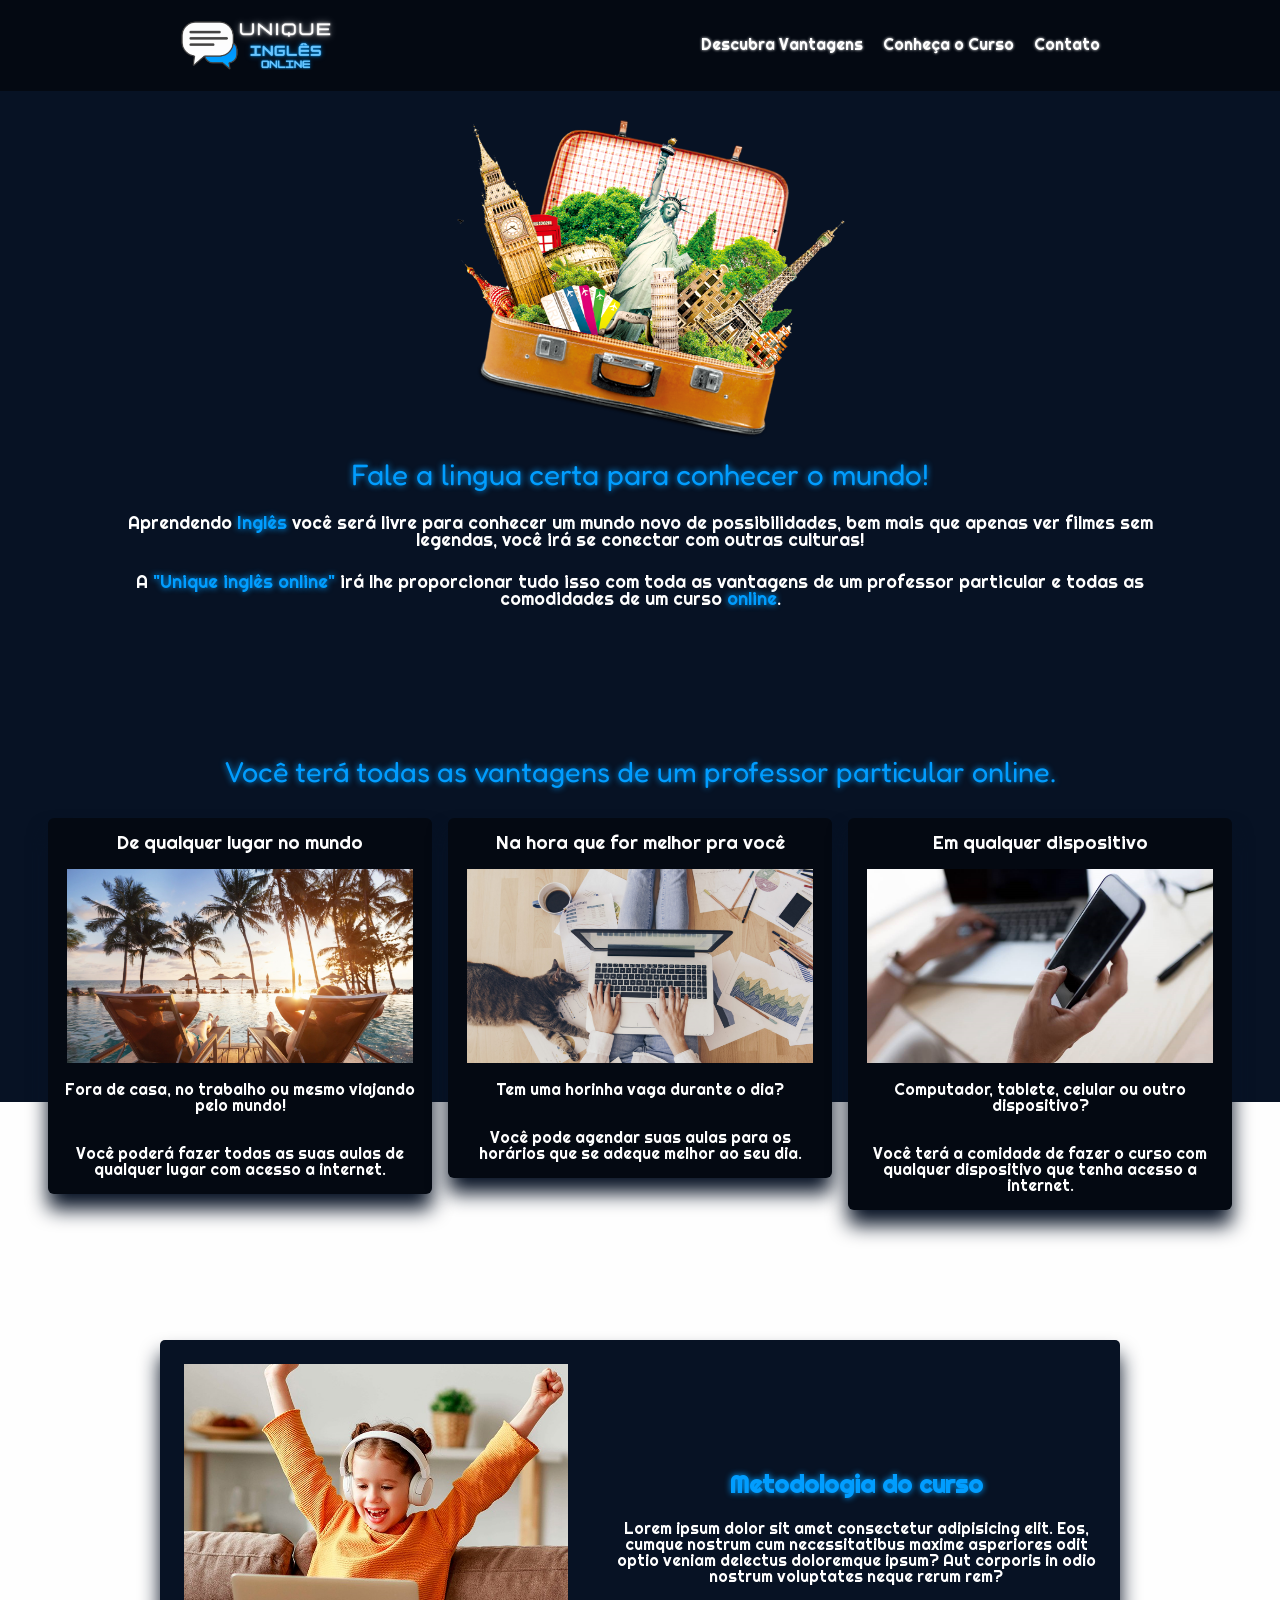
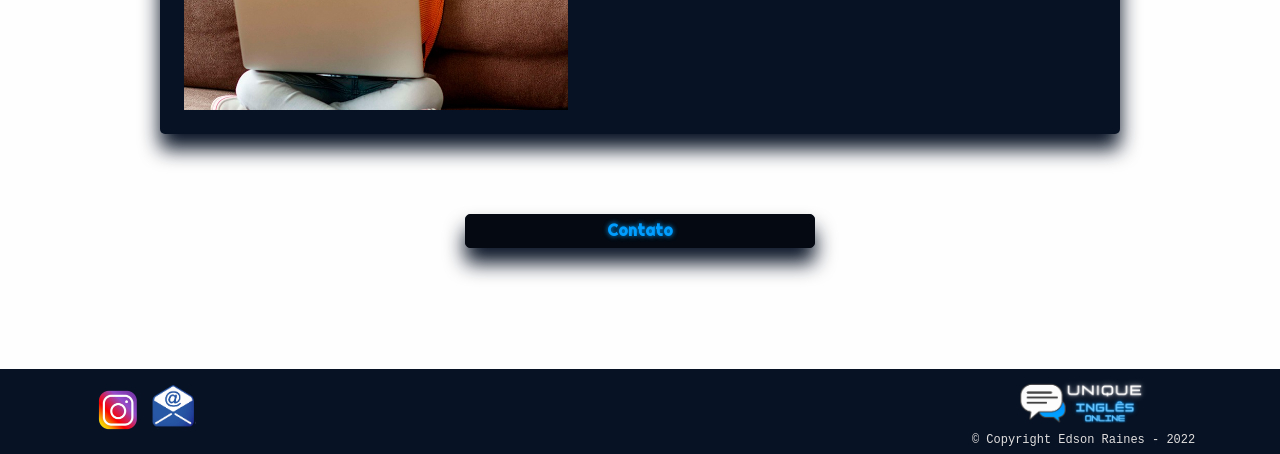
==== commit 2eac110d: "update add new logo add instagram contatos fizxemail contatos" ====
--- a/index.html
+++ b/index.html
@@ -5,7 +5,7 @@
     <meta charset="UTF-8">
     <meta http-equiv="X-UA-Compatible" content="IE=edge">
     <meta name="viewport" content="width=device-width, initial-scale=1.0">
-    <title>Ingles Online</title>
+    <title>Unique Inglês Online</title>
     <link rel="preconnect" href="https://fonts.googleapis.com">
     <link rel="preconnect" href="https://fonts.gstatic.com" crossorigin>
     <link href="https://fonts.googleapis.com/css2?family=Fredoka+One&family=Righteous&display=swap" rel="stylesheet">
@@ -34,12 +34,12 @@
     <main>
         <section class="chamada container">
             <img src="/css/imagens/imagemBackHome.png"
-                alt="Mala de viajem aberta com simbolos dos principais pontos turisticos do mundo, torre de londres, estatua da liberdade, torre eiffel e etc..."
+                alt="Mala de viajem aberta com símbolos dos principais pontos turísticos do mundo, torre de Londres, estatua da liberdade, torre Eiffel e etc..."
                 class="chamada__imagem">
             <h1 class="chamada__titulo">Fale a lingua certa para conhecer o mundo!</h1>
-            <p class="chamada__texto1">Aprendendo ingles você será livre para conhecer um mundo novo de possibilidades,
+            <p class="chamada__texto1">Aprendendo <strong>Inglês</strong> você será livre para conhecer um mundo novo de possibilidades,
                 bem mais que apenas ver filmes sem legendas, você irá se conectar com outras culturas!</p>
-            <p class="chamada__texto2">A <strong>"ingles online"</strong> irá lhe proporcionar tudo isso com toda as
+            <p class="chamada__texto2">A <strong>"Unique inglês online"</strong> irá lhe proporcionar tudo isso com toda as
                 vantagens de um professor particular e todas as comodidades de um curso <strong>online</strong>.</p>
             </p>
         </section>
@@ -58,10 +58,10 @@
                 <li class="vantagens__itens">
                     <h3 class="vantagens__itens--titulos">Na hora que for melhor pra você</h3>
                     <img class="vantagens__itens--imagens" src="/css/imagens/cardBestTime.PNG"
-                        alt="pessoa sentada com notabook em cima da coxa, com um copo de café do lado e um gato deitado ao lado">
+                        alt="pessoa sentada com notebook em cima da coxa, com um copo de café do lado e um gato deitado ao lado">
                     <p class="vantagens__itens--textos">Tem uma horinha vaga durante o dia?</p>
-                    <p class="vantagens__itens--textos">Você pode agendar suas aulas para os horarios que se melhor se
-                        encaixem no seu dia.</p>
+                    <p class="vantagens__itens--textos">Você pode agendar suas aulas para os horários que se
+                        adeque melhor ao seu dia.</p>
                 </li>
                 <li class="vantagens__itens">
                     <h3 class="vantagens__itens--titulos">Em qualquer dispositivo</h3>
@@ -90,13 +90,13 @@
     </main>
     <footer class="rodape container">
         <ul class="rodape__sociais">
-            <li><a href="/index.html"><img class="rodape__sociais--instagram" src="/css/imagens/imgInstagram.png"
+            <li><a href="https://www.instagram.com/ericaformaio/"><img class="rodape__sociais--instagram" src="/css/imagens/imgInstagram.png"
                         alt="logo Instagram"></a></li>
-            <li><a href="mailto:contato@email.com"><img class="rodape__sociais--email" src="/css/imagens/imgEmail.png"
+            <li><a href="mailto:contato@uniqueingles.com"><img class="rodape__sociais--email" src="/css/imagens/imgEmail.png"
                         alt="envelope aberto com simbolo de uso de email"></a></li>
         </ul>
         <div class="rodape__fimDaPagina">
-            <a href="/index.html"><img src="/css/imagens/LogoRodape.png" alt="Logo do site e voltar ao inicio"
+            <a href=""><img src="/css/imagens/Logo.png" alt="Logo do site e voltar ao inicio"
                     class="rodape__logo"></a>
             <p class="rodape__copyright">&copy; Copyright Edson Raines - 2022</p>
         </div>
--- a/css/assents/cabecalho.css
+++ b/css/assents/cabecalho.css
@@ -5,11 +5,11 @@
     display: flex;
     flex-direction: column;
     align-items: center;
-    padding: .75rem 0 1rem 0;
+    padding: .1rem 0 .1rem 0;
 }
 
 .cabecalho__logo {
-    margin: .15rem .50rem .15rem .50rem;
+    margin: .80rem .50rem 1rem .50rem;
     width: 160px;
 }
 
@@ -37,7 +37,7 @@
 
     .cabecalho__itens {
         display: inline-block;
-        padding: 1rem;
+        padding: 0.5rem;
     }
 
     .cabecalho__itens:hover {
